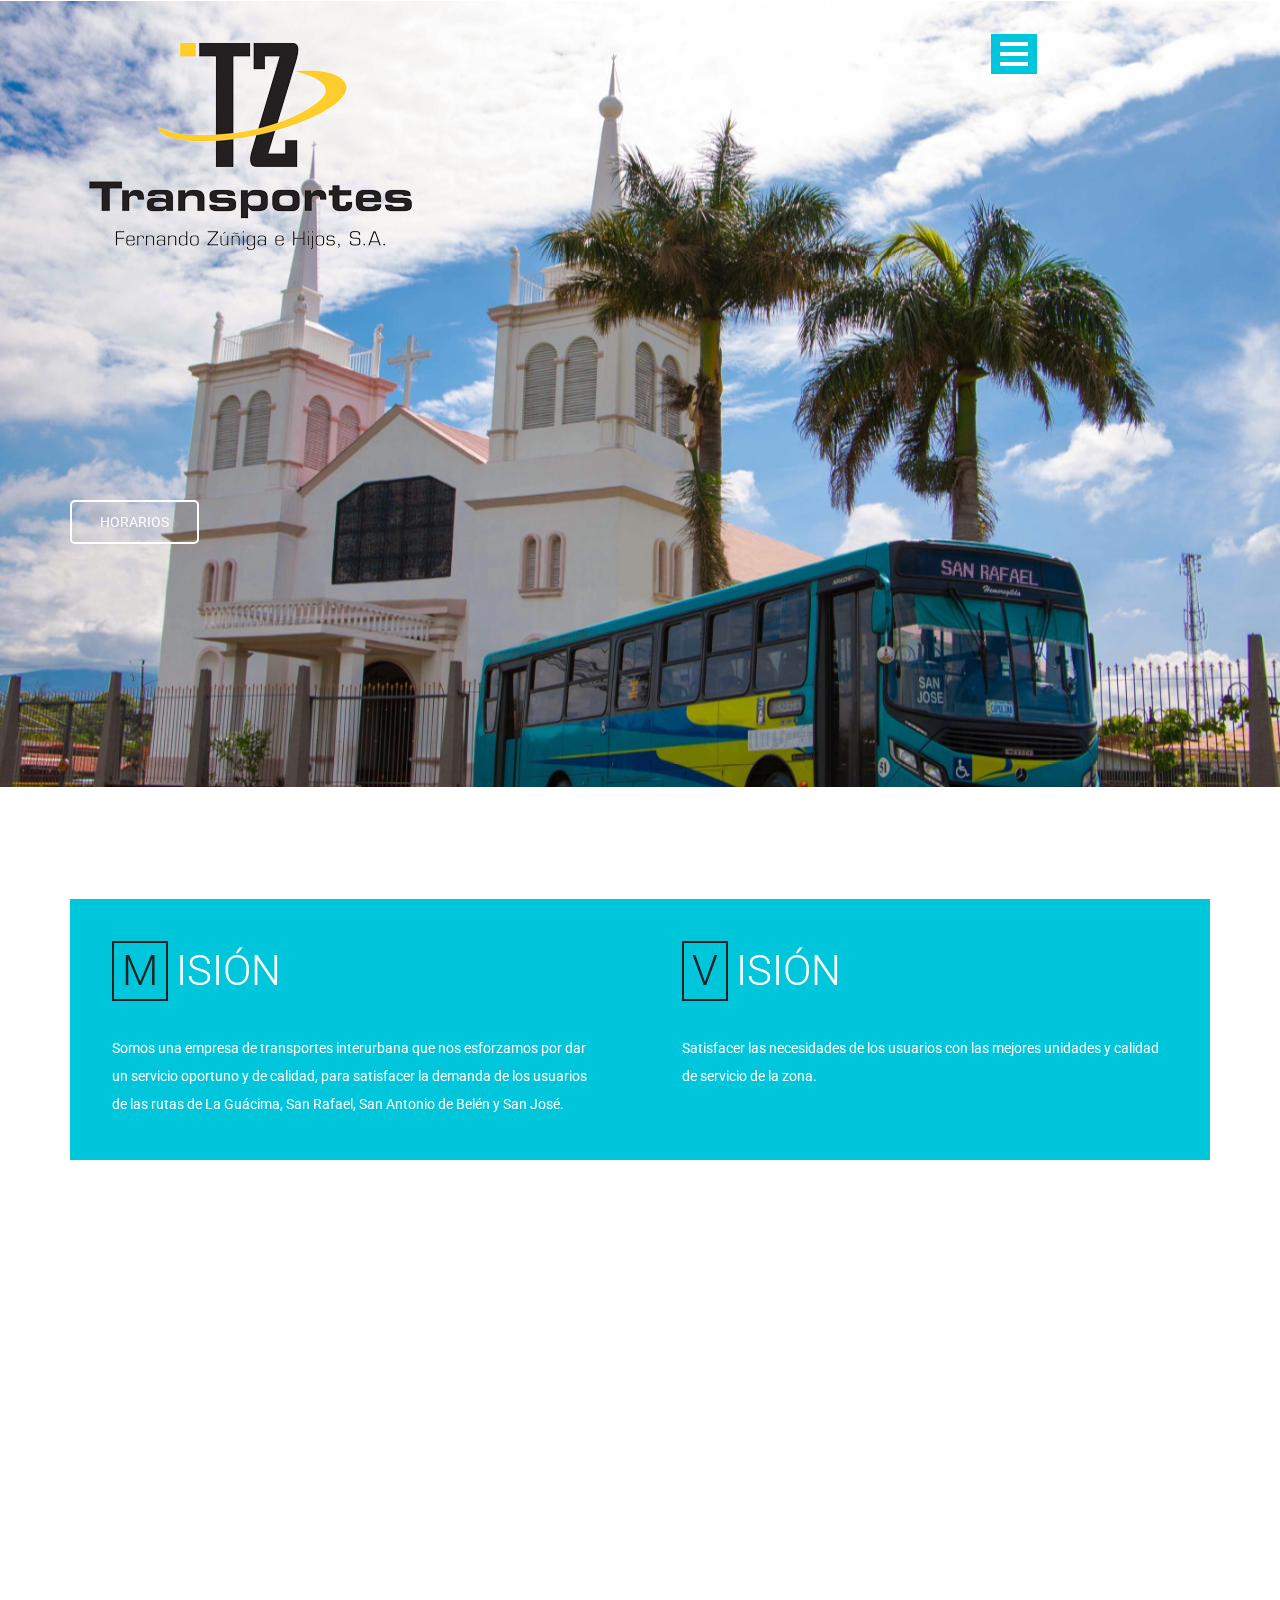
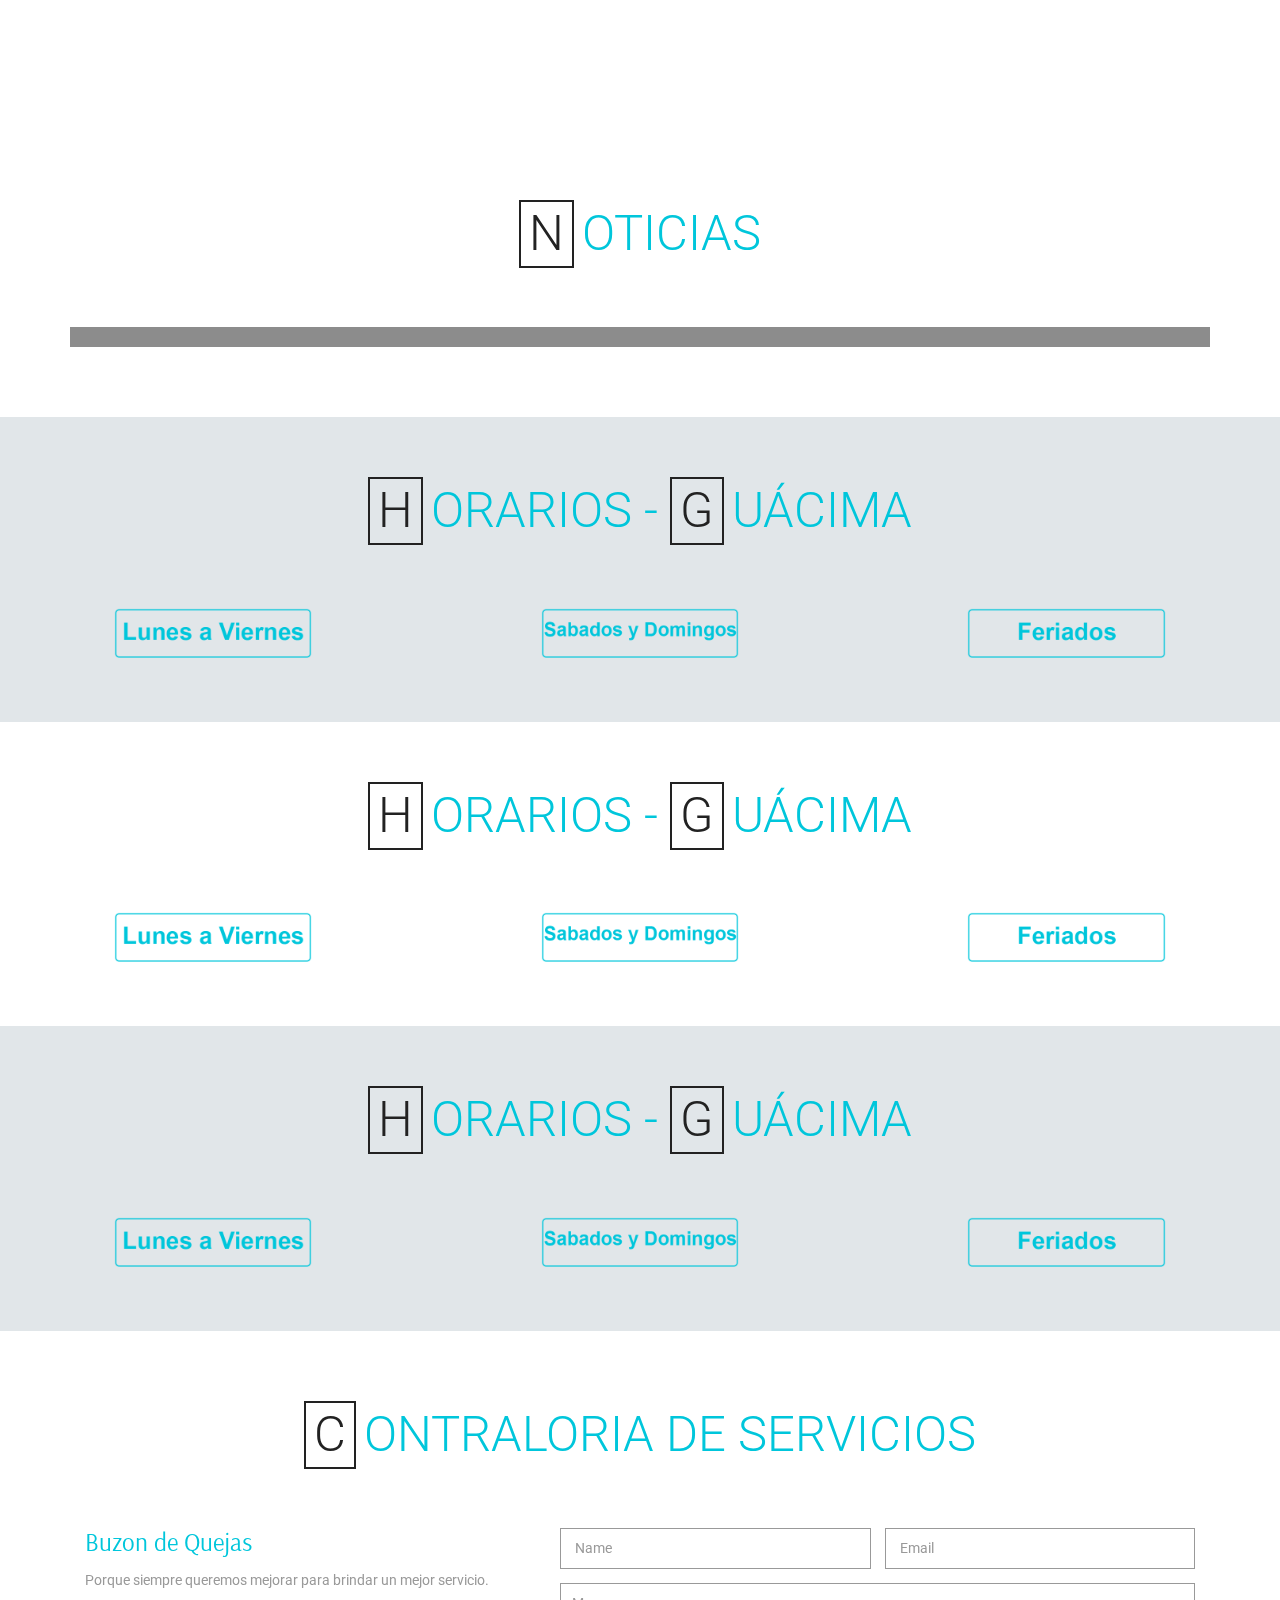
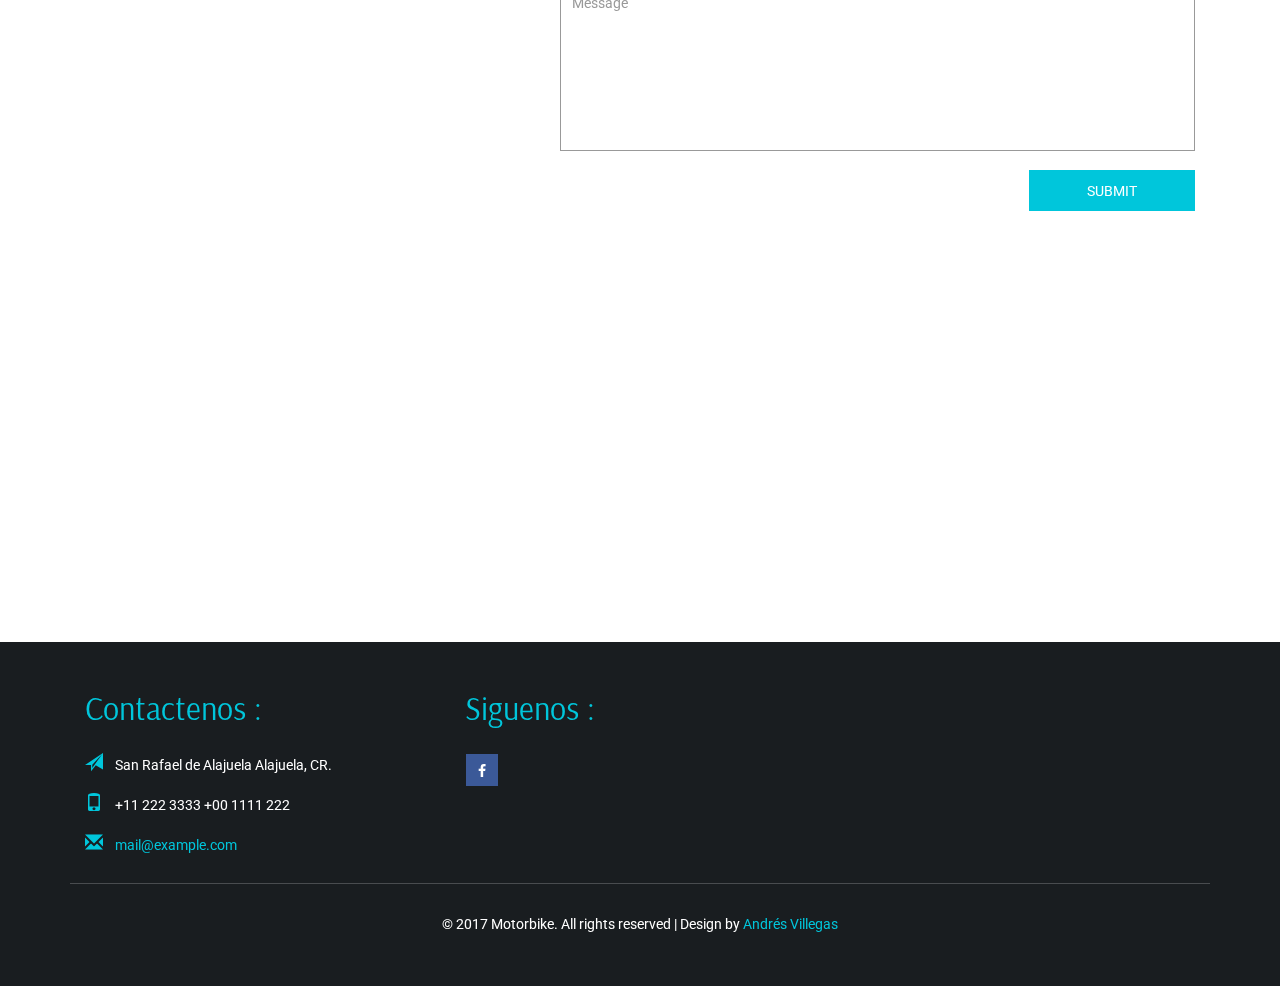
==== index.html @ f37849de "Adding all files to repo" ====
<!--
Author: W3layouts
Author URL: http://w3layouts.com
License: Creative Commons Attribution 3.0 Unported
License URL: http://creativecommons.org/licenses/by/3.0/
-->
<!DOCTYPE html>
<html lang="en">

<head>
	<title>Transportes Zuñiga</title>
	<meta name="viewport" content="width=device-width, initial-scale=1">
	<meta http-equiv="Content-Type" content="text/html; charset=utf-8" />
	<meta name="keywords" content="Motorbike Responsive web template, Bootstrap Web Templates, Flat Web Templates, Android Compatible web template, 
	SmartPhone Compatible web template, free WebDesigns for Nokia, Samsung, LG, Sony Ericsson, Motorola web design" />
	<script type="application/x-javascript"> addEventListener("load", function() { setTimeout(hideURLbar, 0); }, false); function hideURLbar(){ window.scrollTo(0,1); } </script>
	<!-- Gallery -->
	<script src="js/lightbox-plus-jquery.min.js" defer> </script>
	<!-- //Gallery -->
	<!-- Custom Theme files -->
	<link href="css/bootstrap.css" type="text/css" rel="stylesheet" media="all">
	<link href="css/style.css" type="text/css" rel="stylesheet" media="all">
	<link href="css/font-awesome.css" rel="stylesheet">
	<!-- font-awesome icons -->
	<link rel="stylesheet" href="css/lightbox.css">
	<!--//Custom Theme files-->
	<!-- Custom template -->
	<link rel="stylesheet" href="css/custom.css">
	<!--//Custom template -->
	<!-- js -->
	<script src="js/jquery-2.2.3.min.js"></script>
	<!-- //js -->
	<!-- web-fonts -->
	<link href="//fonts.googleapis.com/css?family=Roboto:100,100i,300,300i,400,400i,500,500i,700,700i,900,900i" rel="stylesheet">
	<link href="//fonts.googleapis.com/css?family=Arsenal:400,400i,700,700i" rel="stylesheet">
	<!-- //web-fonts -->
</head>

<body>
	<!-- banner -->
	<div id="home" class="slid2 jarallax">
		<div class="banner-agileinfo">
			<!-- header -->
			<div class="header">
				<div class="container">
					<div class="logo">
						<img src="images/tz-logo3.png" alt=" " class="img-responsive" />
					</div>
					<div class="menu">
						<a href="" id="menuToggle">
							<span class="navClosed"></span>
						</a>
						<nav>
							<a href="#home" class="active scroll">Home</a>
							<a href="#about" class="scroll">About</a>
							<a href="#services" class="scroll">Services</a>
							<a href="#news" class="scroll">News</a>
							<a href="#spec" class="scroll">Specifications</a>
							<a href="#gallery" class="scroll">Gallery</a>
							<a href="#contact" class="scroll">Contact</a>
						</nav>
						<script>
							(function ($) {
								// Menu Functions
								$(document).ready(function () {
									$('#menuToggle').click(function (e) {
										var $parent = $(this).parent('.menu');
										$parent.toggleClass("open");
										var navState = $parent.hasClass('open') ? "hide" : "show";
										$(this).attr("title", navState + " navigation");
										// Set the timeout to the animation length in the CSS.
										setTimeout(function () {
											console.log("timeout set");
											$('#menuToggle > span').toggleClass("navClosed").toggleClass("navOpen");
										}, 200);
										e.preventDefault();
									});
								});
							})(jQuery);
						</script>

					</div>
					<div class="clearfix"> </div>
				</div>
			</div>
			<!-- //header -->
			<div class="banner-text">
				<div class="container">
					<h2>
						<span></span>
					</h2>
					<a href="#about" class="buy btn-wayra scroll">HORARIOS</a>
				</div>
			</div>
		</div>
	</div>
	<!-- //banner -->
	<!-- welcome -->
	<div id="about" class="welcome">
		<div class="container">
			<div class="welcome-agileinfo">
				<div class="col-md-6 w3ls_welcome_left">
					<div class="w3ls_welcome_right1">
						<h3 class="agileits-title">
							<span>M</span>isión</h3>
						<p>Somos una empresa de transportes interurbana que nos esforzamos por dar un servicio oportuno y de calidad, para satisfacer
							la demanda de los usuarios de las rutas de La Guácima, San Rafael, San Antonio de Belén y San José.</p>
					</div>
				</div>
				<div class="col-md-6 w3ls_welcome_left">
					<div class="w3ls_welcome_right1">
						<h3 class="agileits-title">
							<span>V</span>isión</h3>
						<p>Satisfacer las necesidades de los usuarios con las mejores unidades y calidad de servicio de la zona.</p>
					</div>
				</div>
				<div class="clearfix"> </div>
			</div>
		</div>
	</div>
	<!-- //welcome -->
	<!-- slid -->
	<div class="slid jarallax">
		<div class="slid-text">
			<h4>Objetivos en marcha y compromisos a futuro</h4>
			<p>Capacitaciones continúas al personal dedicado a la conducción, para mejorar el trato a los usuarios en general y usuarios
				en condiciones especiales como son los adultos mayores, personas con problemas físicos, mujeres embarazadas y niños;
				utilizando los cursos de gobierno y adicionando charlas continúas sobre mejoras del servicio.</p>
		</div>
		<div class="clearfix"> </div>
	</div>
	<!-- //slid -->
	<!-- services 
	<div id="services" class="services">
		<div class="container"> 
			<h3 class="agileits-title w3title2"><span>S</span>ervicios</h3>
			<div class="services-row-agileinfo">
				<div class="col-sm-4 col-xs-6 services-w3grid">
					<span class="fa fa-heart hi-icon" aria-hidden="true"></span>
					<h5>Cum soluta nobis</h5>
					<p>Itaque earum rerum hic a sapiente delectus finibus gravida</p>
				</div>
				<div class="col-sm-4 col-xs-6 services-w3grid">
					<span class="fa fa-wrench hi-icon" aria-hidden="true"></span>
					<h5>Soluta vum nobis</h5>
					<p>Itaque earum rerum hic a sapiente delectus finibus gravida</p>
				</div>
				<div class="col-sm-4 col-xs-6 services-w3grid">
					<span class="fa fa-bell hi-icon" aria-hidden="true"></span>
					<h5>Nobis cum soluta</h5>
					<p>Itaque earum rerum hic a sapiente delectus finibus gravida</p>
				</div> 
				<div class="col-sm-4 col-xs-6 services-w3grid">
					<span class="fa fa-motorcycle hi-icon" aria-hidden="true"></span>
					<h5>Cum soluta nobis</h5>
					<p>Itaque earum rerum hic a sapiente delectus finibus gravida</p>
				</div>
				<div class="col-sm-4 col-xs-6 services-w3grid">
					<span class="fa fa-check-square-o hi-icon" aria-hidden="true"></span>
					<h5>Soluta vum nobis</h5>
					<p>Itaque earum rerum hic a sapiente delectus finibus gravida</p>
				</div>
				<div class="col-sm-4 col-xs-6 services-w3grid">
					<span class="fa fa-gears hi-icon" aria-hidden="true"></span>
					<h5>Nobis cum soluta</h5>
					<p>Itaque earum rerum hic a sapiente delectus finibus gravida</p>
				</div> 
				<div class="clearfix"> </div>
			</div> 
		 </div>
	</div>
	 -->


	<!-- news -->
	<div id="news" class="news">
		<div class="container">
			<h3 class="agileits-title w3title2">
				<span>N</span>oticias </h3>
			<div class="w3ls_welcome_right1">
			</div>
			<div class="news-agileinfo">
				<div class="col-md-4 news-w3grid">
					<img src="images/img2.jpg" alt="">
					<div class="news-w3grid-info">
						<h5>
							<span>10</span> April </h5>
						<h4>Donec cursus</h4>
						<p>Etiam ex lorem cursus vitae placerat suscipit dapibus tortor sed nec augue</p>
						<div class="article-links">
							<ul>
								<li>
									<a href="#">
										<i class="glyphicon glyphicon-heart-empty"></i>
										<span>1,052</span>
									</a>
								</li>
								<li>
									<a href="#">
										<i class="glyphicon glyphicon-comment"></i>
										<span>10K</span>
									</a>
								</li>
							</ul>
						</div>
					</div>
				</div>
				<div class="col-md-4 news-w3grid">
					<img src="images/img3.jpg" alt="">
					<div class="news-w3grid-info">
						<h5>
							<span>15</span> April </h5>
						<h4>Suscipit dapib</h4>
						<p>Lorem cursus vitae placerat etiam ex suscipit dapibus tortor sed nec augue</p>
						<div class="article-links">
							<ul>
								<li>
									<a href="#">
										<i class="glyphicon glyphicon-heart-empty"></i>
										<span>1,052</span>
									</a>
								</li>
								<li>
									<a href="#">
										<i class="glyphicon glyphicon-comment"></i>
										<span>10K</span>
									</a>
								</li>
							</ul>
						</div>
					</div>
				</div>
				<div class="col-md-4 news-w3grid">
					<img src="images/img4.jpg" alt="">
					<div class="news-w3grid-info">
						<h5>
							<span>18</span> April </h5>
						<h4>Tortor sed</h4>
						<p>Etiam ex lorem cursus vitae placerat suscipit dapibus tortor sed nec augue</p>
						<div class="article-links">
							<ul>
								<li>
									<a href="#">
										<i class="glyphicon glyphicon-heart-empty"></i>
										<span>1,052</span>
									</a>
								</li>
								<li>
									<a href="#">
										<i class="glyphicon glyphicon-comment"></i>
										<span>10K</span>
									</a>
								</li>
							</ul>
						</div>
					</div>
				</div>
				<div class="clearfix"> </div>
			</div>
		</div>
	</div>
	<!-- //news -->
	<!-- gallery -->
	<div class="gallery" id="gallery">
		<h3 class="agileits-title w3title2">
			<span>H</span>orarios -
			<span>G</span>uácima</h3>
		<div class="gallery-info">
			<div class=" gallery-grids glry-grid1">
				<div class="col-sm-4 gallery-grids-top">
					<a class="b-link-stripe b-animate-go" href="images/horarios-guacima1.png" data-lightbox="example-set">
						<img src="images/l-v.png" class="img-responsive block-center" alt="" />
						<div class="b-wrapper b-wrapper-center">
							<span class="b-animate b-from-left">
								<i class="fa fa-arrows-alt" aria-hidden="true"></i>
							</span>
						</div>
					</a>
				</div>

				<div class="col-sm-4 gallery-grids-top">
					<a class="b-link-stripe b-animate-go" href="images/horarios-guacima2.png" data-lightbox="example-set">
						<img src="images/s-d2.png" class="img-responsive block-center" alt="" />
						<div class="b-wrapper b-wrapper-center">
							<span class="b-animate b-from-left">
								<i class="fa fa-arrows-alt" aria-hidden="true"></i>
							</span>
						</div>
					</a>
				</div>

				<div class="col-sm-4 gallery-grids-top">
					<a class="b-link-stripe b-animate-go" href="images/horarios-guacima3.png" data-lightbox="example-set">
						<img src="images/fer.png" class="img-responsive block-center" alt="" />
						<div class="b-wrapper b-wrapper-center">
							<span class="b-animate b-from-left">
								<i class="fa fa-arrows-alt" aria-hidden="true"></i>
							</span>
						</div>
					</a>
				</div>
			</div>
			<div class="clearfix"></div>
			<div class="clearfix"></div>
		</div>
	</div>
	<!-- //gallery -->

	<!-- gallery 2-->
	<div class="gallery gallery-theme-white" id="gallery2">
		<h3 class="agileits-title w3title2">
			<span>H</span>orarios -
			<span>G</span>uácima</h3>
		<div class="gallery-info">
			<div class="gallery-grids glry-grid1">
				<div class="col-sm-4 gallery-grids-top">
					<a class="b-link-stripe b-animate-go" href="images/horarios-guacima1.png" data-lightbox="example-set2">
						<img src="images/l-v.png" class="img-responsive block-center" alt="" />
						<div class="b-wrapper b-wrapper-center">
							<span class="b-animate b-from-left">
								<i class="fa fa-arrows-alt" aria-hidden="true"></i>
							</span>
						</div>
					</a>
				</div>

				<div class="col-sm-4 gallery-grids-top">
					<a class="b-link-stripe b-animate-go" href="images/horarios-guacima2.png" data-lightbox="example-set2">
						<img src="images/s-d2.png" class="img-responsive block-center" alt="" />
						<div class="b-wrapper b-wrapper-center">
							<span class="b-animate b-from-left">
								<i class="fa fa-arrows-alt" aria-hidden="true"></i>
							</span>
						</div>
					</a>
				</div>

				<div class="col-sm-4 gallery-grids-top">
					<a class="b-link-stripe b-animate-go" href="images/horarios-guacima3.png" data-lightbox="example-set2">
						<img src="images/fer.png" class="img-responsive block-center" alt="" />
						<div class="b-wrapper b-wrapper-center">
							<span class="b-animate b-from-left">
								<i class="fa fa-arrows-alt" aria-hidden="true"></i>
							</span>
						</div>
					</a>
				</div>
			</div>

			<div class="clearfix"></div>
			<div class="clearfix"></div>
		</div>
	</div>
	<!-- //gallery 2-->

	<!-- gallery 3-->
	<div class="gallery" id="gallery2">
		<h3 class="agileits-title w3title2">
			<span>H</span>orarios -
			<span>G</span>uácima</h3>
		<div class="gallery-info">
			<div class="gallery-grids glry-grid1">
				<div class="col-sm-4 gallery-grids-top">
					<a class="b-link-stripe b-animate-go" href="images/horarios-guacima1.png" data-lightbox="example-set2">
						<img src="images/l-v.png" class="img-responsive block-center" alt="" />
						<div class="b-wrapper b-wrapper-center">
							<span class="b-animate b-from-left">
								<i class="fa fa-arrows-alt" aria-hidden="true"></i>
							</span>
						</div>
					</a>
				</div>

				<div class="col-sm-4 gallery-grids-top">
					<a class="b-link-stripe b-animate-go" href="images/horarios-guacima2.png" data-lightbox="example-set2">
						<img src="images/s-d2.png" class="img-responsive block-center" alt="" />
						<div class="b-wrapper b-wrapper-center">
							<span class="b-animate b-from-left">
								<i class="fa fa-arrows-alt" aria-hidden="true"></i>
							</span>
						</div>
					</a>
				</div>

				<div class="col-sm-4 gallery-grids-top">
					<a class="b-link-stripe b-animate-go" href="images/horarios-guacima3.png" data-lightbox="example-set2">
						<img src="images/fer.png" class="img-responsive block-center" alt="" />
						<div class="b-wrapper b-wrapper-center">
							<span class="b-animate b-from-left">
								<i class="fa fa-arrows-alt" aria-hidden="true"></i>
							</span>
						</div>
					</a>
				</div>
			</div>

			<div class="clearfix"></div>
			<div class="clearfix"></div>
		</div>
	</div>
	<!-- //gallery 3-->


	<!-- contact -->
	<div class="contact" id="contact">
		<div class="container">
			<h3 class="agileits-title w3title2">
				<span>C</span>ontraloria de Servicios</h3>
			<div class="contact-grids">
				<div class="col-md-5 address">
					<h4>Buzon de Quejas</h4>
					<p class="cnt-p">Porque siempre queremos mejorar para brindar un mejor servicio.</p>

				</div>
				<div class="col-md-7 contact-form">
					<form action="#" method="post">
						<input type="text" name="Name" placeholder="Name" required="">
						<input type="email" class="email" name="Email" placeholder="Email" required="">
						<textarea placeholder="Message" name="Message" required=""></textarea>
						<input type="submit" value="SUBMIT">
					</form>
				</div>
				<div class="clearfix"> </div>
			</div>
			<div class="w3-agilemap">
				<iframe src="https://www.google.com/maps/embed?pb=!1m18!1m12!1m3!1d3023.9503398796587!2d-73.9940307!3d40.719109700000004!2m3!1f0!2f0!3f0!3m2!1i1024!2i768!4f13.1!3m3!1m2!1s0x89c25a27e2f24131%3A0x64ffc98d24069f02!2sCANADA!5e0!3m2!1sen!2sin!4v1441710758555"></iframe>
			</div>
		</div>
	</div>
	<!-- //contact -->


	<!-- footer -->
	<div class="footer">
		<div class="container">
			<div class="footer-w3lsrow">
				<div class="col-md-4 footer-grids footer-address">
					<h3>Contactenos :</h3>
					<ul>
						<li>
							<i class="glyphicon glyphicon-send"></i> San Rafael de Alajuela
							<span> Alajuela, CR. </span>
						</li>
						<li>
							<i class="glyphicon glyphicon-phone"></i> +11 222 3333
							<span> +00 1111 222 </span>
						</li>
						<li>
							<i class="glyphicon glyphicon-envelope"></i>
							<a href="mailto:example@mail.com"> mail@example.com</a>
						</li>
					</ul>
				</div>
				<div class="col-md-4 footer-grids footer-icons">
					<h3>Siguenos :</h3>
					<div class="agile_social_icons">
						<ul class="agileits_social_list">
							<li>
								<a href="#" class="w3_agile_facebook">
									<i class="fa fa-facebook" aria-hidden="true"></i>
								</a>
							</li>
						</ul>
					</div>
					<div class="clearfix"> </div>
				</div>
				<div class="clearfix"> </div>
			</div>
			<div class="footer-bottom">
				<p>© 2017 Motorbike. All rights reserved | Design by
					<a href="http://ands28.com/">Andrés Villegas</a>
				</p>
			</div>
		</div>
	</div>
	<!-- //footer -->
	<!-- jarallax -->
	<script src="js/SmoothScroll.min.js"></script>
	<script src="js/jarallax.js"></script>
	<script type="text/javascript">
		/* init Jarallax */
		$('.jarallax').jarallax({
			speed: 0.5,
			imgWidth: 1366,
			imgHeight: 768
		})
	</script>
	<!-- //jarallax -->
	<!-- start-smooth-scrolling -->
	<script type="text/javascript" src="js/move-top.js"></script>
	<script type="text/javascript" src="js/easing.js"></script>
	<script type="text/javascript">
		jQuery(document).ready(function ($) {
			$(".scroll").click(function (event) {
				event.preventDefault();

				$('html,body').animate({ scrollTop: $(this.hash).offset().top }, 1000);
			});
		});
	</script>
	<!-- //end-smooth-scrolling -->
	<!-- smooth-scrolling-of-move-up -->
	<script type="text/javascript">
		$(document).ready(function () {
			/*
			var defaults = {
				containerID: 'toTop', // fading element id
				containerHoverID: 'toTopHover', // fading element hover id
				scrollSpeed: 1200,
				easingType: 'linear' 
			};
			*/

			$().UItoTop({ easingType: 'easeOutQuart' });

		});
	</script>
	<!-- //smooth-scrolling-of-move-up -->
	<!-- Bootstrap core JavaScript
    ================================================== -->
	<!-- Placed at the end of the document so the pages load faster -->
	<script src="js/bootstrap.js"></script>
</body>

</html>
---- css/style.css ----
/*--
Author: W3layouts
Author URL: http://w3layouts.com
License: Creative Commons Attribution 3.0 Unported
License URL: http://creativecommons.org/licenses/by/3.0/
--*/
body{
	margin:0; 
	background: #fff;
	font-family: 'Roboto', sans-serif;
}
body a{ 
	-webkit-transition: 0.5s all;
	-moz-transition: 0.5s all;
	-o-transition: 0.5s all;
	-ms-transition: 0.5s all;
	transition: 0.5s all;
	text-decoration:none;
}
h1,h2,h3,h4,h5,h6{
	margin:0;
	font-family: 'Arsenal', sans-serif;
}
p{
	margin:0;
}
ul,label{
	margin:0;
	padding:0;
}
body a:hover,body a:focus{
	text-decoration:none;
	outline:none;
}
/*-- banner --*/
.banner {
    background:url(../images/san-rafael.jpg)no-repeat center 0px;
    background-size:cover;
	position: relative;	 
} 
/*-- header --*/
.header {
    padding:2em 0; 
} 
.logo h1 {
    font-size: 3.5em;
    color: #fff; 
}
.logo h1 a{
    color: #fff;
} 
/*-- //header --*/
/*-- banner-text --*/
.banner-text {
    padding:14em 0 19em;
}
.banner-text h2 {
    font-size: 5.5em;
    line-height: 1.5em;
    color:#000;
}
.banner-text h2 span {
    display: block;
    font-weight: 900;
    font-style: italic;
    letter-spacing: 3px;
} 
a.buy {
    font-size: 1em;
    color: #fff;
    padding: 0.7em 2em;
    margin: 2em auto 0;
    text-align: center;
    border-radius: 5px;
    border: 2px solid;
    position: relative;
    z-index: 1;
    -webkit-backface-visibility: hidden;
    -moz-osx-font-smoothing: grayscale;
    display: inline-block;
}
/* Individual button styles */
.btn-wayra {
	overflow: hidden;
	-webkit-transition: border-color 0.3s, color 0.3s;
	transition: border-color 0.3s, color 0.3s;
	-moz-transition: border-color 0.3s, color 0.3s;
	-webkit-transition-timing-function: cubic-bezier(0.2, 1, 0.3, 1);
	transition-timing-function: cubic-bezier(0.2, 1, 0.3, 1);
	-moz-transition-timing-function: cubic-bezier(0.2, 1, 0.3, 1);
}
.btn-wayra::before {
	content: '';
	position: absolute;
	top: 0;
	left: 0;
	width: 150%;
	height: 100%;
	background:#00c6db;
	z-index: -1;
	-webkit-transform: rotate3d(0, 0, 1, -45deg) translate3d(0, -3em, 0);
	transform: rotate3d(0, 0, 1, -45deg) translate3d(0, -3em, 0);
	-moz-transform: rotate3d(0, 0, 1, -45deg) translate3d(0, -3em, 0);
	-o-transform: rotate3d(0, 0, 1, -45deg) translate3d(0, -3em, 0);
	-ms-transform: rotate3d(0, 0, 1, -45deg) translate3d(0, -3em, 0);
	-webkit-transform-origin: 0% 100%;
	transform-origin: 0% 100%;
	-moz-transform-origin: 0% 100%;
	-webkit-transition: -webkit-transform 0.3s, opacity 0.3s, background-color 0.3s;
	transition: transform 0.3s, opacity 0.3s, background-color 0.3s;
	-moz-transition: -moz-transform 0.3s, opacity 0.3s, background-color 0.3s;
}
.btn-wayra:hover {
	color: #fff;
	border-color:#00c6db;
}
.btn-wayra.button--inverted:hover {
	color:#00c6db;
	border-color: #fff;
}
.btn-wayra:hover::before {
	opacity: 1;
	background-color:#00c6db;
	-webkit-transform: rotate3d(0, 0, 1, 0deg);
	transform: rotate3d(0, 0, 1, 0deg);
	-moz-transform: rotate3d(0, 0, 1, 0deg);
	-o-transform: rotate3d(0, 0, 1, 0deg);
	-ms-transform: rotate3d(0, 0, 1, 0deg);
	-webkit-transition-timing-function: cubic-bezier(0.2, 1, 0.3, 1);
	transition-timing-function: cubic-bezier(0.2, 1, 0.3, 1);
	-moz-transition-timing-function: cubic-bezier(0.2, 1, 0.3, 1);
}
.btn-wayra.button--inverted:hover::before {
	background-color: #fff;
}
/*-- //banner --*/
/*-- //banner --*/
/*-- menu-navigation --*/
nav {
	background-color: rgba(0, 0, 0, 0.6);
	height: 100%;
	position: fixed;
	right: -220px;
	top: 0;
	-moz-transition: right 0.2s linear;
	-o-transition: right 0.2s linear;
	-webkit-transition: right 0.2s linear;
	transition: right 0.2s linear;
	width: 220px;
	z-index: 9001;/* IT'S OVER 9000! */
	padding-top: 4em;
}
#menuToggle {
    background: #00c6db;
    display: block;
    position: fixed;
    height: 40px;
    right: 15%;
    top: 33px;
    width: 46px;
    z-index:9999;
}
#menuToggle span {
    background: white;
    display: block;
    height: 10%;
    left: 20%;
    position: absolute;
    top: 45%;
    width: 60%;
}

#menuToggle span:before,
#menuToggle span:after {
  background: white;
  content: '';
  display: block;
  height: 100%;
  position: absolute;
  top: -250%;
  -moz-transform: rotate(0deg);
  -ms-transform: rotate(0deg);
  -webkit-transform: rotate(0deg);
  transform: rotate(0deg);
  width: 100%;
}

#menuToggle span:after { top: 250%; }

nav a {
    color: #fff;
    display: block;
    font-size: 1.3em;
    margin: 30px 0 30px 30px;
    font-weight: 300;
    letter-spacing: 1px;
}
nav a:after {
	background: #00c6db;
	content: '';
	display: block;
	height: 2px;
	-moz-transition: width 0.5s;
	-o-transition: width 0.5s;
	-webkit-transition: width 0.5s;
	transition: width 0.5s;
	width: 0;
	margin-top: 0.2em;
}
nav a:hover:after { width: 100%; }
.menu nav a:hover,.menu nav a:focus {
    color: #00c6db;
}
.open nav {
    right: 0;
} 
.open #menuToggle span {
    background: transparent;
    left: 20%;
    top: 45%;
} 
.open #menuToggle span:before,
.open #menuToggle span:after {
	background: white;
	top: 0;
	-moz-transform: rotate(45deg);
	-ms-transform: rotate(45deg);
	-webkit-transform: rotate(45deg);
	transform: rotate(45deg);
} 
.open #menuToggle span:after {
	-moz-transform: rotate(-45deg);
	-ms-transform: rotate(-45deg);
	-webkit-transform: rotate(-45deg);
	transform: rotate(-45deg);
} 
#menuToggle .navClosed {
	-moz-transition: background 0.1s linear;
	-o-transition: background 0.1s linear;
	-webkit-transition: background 0.1s linear;
	transition: background 0.1s linear;
} 
#menuToggle .navClosed:before,
#menuToggle .navClosed:after {
	-moz-transition: top 0.2s linear 0.1s, -moz-transform 0.2s linear 0.1s;
	-o-transition: top 0.2s linear 0.1s, -o-transform 0.2s linear 0.1s;
	-webkit-transition: top 0.2s linear, -webkit-transform 0.2s linear;
	-webkit-transition-delay: 0.1s, 0.1s;
	transition: top 0.2s linear 0.1s, transform 0.2s linear 0.1s;
} 
#menuToggle .navOpen {
	-moz-transition: background 0.1s linear 0.2s;
	-o-transition: background 0.1s linear 0.2s;
	-webkit-transition: background 0.1s linear;
	-webkit-transition-delay: 0.2s;
	transition: background 0.1s linear 0.2s;
}

#menuToggle .navOpen:before,
#menuToggle .navOpen:after {
	-moz-transition: top 0.2s linear, -moz-transform 0.2s linear;
	-o-transition: top 0.2s linear, -o-transform 0.2s linear;
	-webkit-transition: top 0.2s linear, -webkit-transform 0.2s linear;
	transition: top 0.2s linear, transform 0.2s linear;
}
/*-- //menu-navigation --*/
/*-- welcome --*/
.welcome,.services,.spec,.gallery,.contact,.news{
	padding:1em 0;
}
h3.agileits-title {
    font-size: 3.5em;
    text-transform: uppercase;
    color:#00c6db;
    margin-bottom:1.2em;
    font-weight: 300;
    font-family: 'Roboto', sans-serif;
}
h3.agileits-title span {
    border: 2px solid;
    margin-right: 8px;
    color: #222;
    padding: 5px 8px;
    display: inline-block;
}
p {
    font-size: 1em; 
    color: #999;
    line-height: 1.8em;
}
.welcome-agileinfo {
    background:#00c6db;
    margin:3em 0;
}
.w3ls_welcome_left h3.agileits-title {
    font-size: 3em;
    margin-bottom: 0.8em;
    color: #fff;
}
.w3ls_welcome_left {
    padding: 3em;
}
.agileits_w3layouts_welcome_grid {
    margin-top: -2em;
    margin-bottom: -2em;
	border: 5px solid #000;
}
.w3ls_welcome_right { 
	position:relative;
	padding: 0 2em 0 0;
} 
.agileits_w3layouts_welcome_grid img {
    width: 100%;
}
.w3ls_welcome_right1 h6 {
    font-size: 1.5em;
    color: #000;
    line-height: 1.8em;
    text-transform: capitalize;
    letter-spacing: 1px;
} 
.w3ls_welcome_right1 p {
    margin: 0.8em 0 0;
    line-height: 2em;
    color: #fff;
}
/*-- //welcome --*/
/*-- slid --*/
.slid {
    background: url(../images/belen2.jpg)no-repeat center;
    background-size: cover;
    min-height: 458px;
	position:relative;
	overflow:hidden;
}

.slid2 {
    background: url(../images/san-rafael.jpg)no-repeat center;
    background-size: cover;
    min-height: 458px;
    position:relative;
    overflow:hidden;
}

.slid-text {
    padding: 8em 6em;
    width: 50%;
    background: rgb(0, 198, 219);
    position: absolute;
    top: 0;
    right: -50%;
    -webkit-transition: .5s all;
    -moz-transition: .5s all;
    transition: .5s all;
    height: 100%;
}
.slid:hover .slid-text {
    right:0%;
}
.slid h4 {
    font-size: 3em;
    color: #ffffff;
    font-weight: 300;
    margin-bottom: 0.8em;
}
.slid p {
    color: #fff;
    line-height: 2em;
    letter-spacing: 2px;
}
/*-- //slid --*/
/*-- services --*/
h3.agileits-title.w3title2 {
    text-align: center; 
}
.services-row-agileinfo { 
	text-align:center;
}
.services-w3grid:nth-child(3) {
    margin-bottom: 3em;
}
.services-w3grid h5 {
    font-size: 1.5em;
    margin: 0.8em 0 .5em;
    color:#222; 
}
.services-w3grid p {
    margin: 0 3em;
}  
/*-- Effect 1 --*/
.services-w3grid span {
    width: 70px;
    height: 70px;
    font-size: 1.5em;
    color: #00c6db;
    display: inline-block;
    text-decoration: none;
    z-index: 1;
    padding: 1.1em 0;
    background: #fff;
    border: 2px solid;
    -webkit-border-radius: 50%;
    -moz-border-radius: 50%;
    -o-border-radius: 50%;
    -ms-border-radius: 50%;
    border-radius: 50%;
    -webkit-transition: .5s all;
    -moz-transition: .5s all;
    -ms-transition: .5s all;
    -o-transition: .5s all;
    transition: .5s all;
    position: relative;
}
.hi-icon:after { 
    position: absolute;
    width: 100%;
    height: 100%;
	-webkit-border-radius: 50%;
	-moz-border-radius: 50%;
	-o-border-radius: 50%;
	-ms-border-radius: 50%;
    border-radius: 50%;
    content: '';
    -webkit-box-sizing: content-box;
    -moz-box-sizing: content-box;
    box-sizing: content-box;
	top: -8px;
    left: -8px;
    padding: 8px;
    z-index: -1;
    opacity: 0;
	-webkit-box-shadow:3px 3px #00c6db;
	-moz-box-shadow:3px 3px #00c6db;
	-ms-box-shadow:3px 3px #00c6db;
	-o-box-shadow:3px 3px #00c6db;
	box-shadow:3px 3px #00c6db;
    -webkit-transform: rotate(-90deg);
    -moz-transform: rotate(-90deg);
    -ms-transform: rotate(-90deg);
    transform: rotate(-90deg);
    -webkit-transition: opacity 0.2s, -webkit-transform 0.2s;
    -moz-transition: opacity 0.2s, -moz-transform 0.2s;
    transition: opacity 0.2s, transform 0.2s;
} 
.services-w3grid:hover .hi-icon:after {
    opacity: 1;
    -webkit-transform: rotate(0deg);
    -moz-transform: rotate(0deg);
    -ms-transform: rotate(0deg);
    transform: rotate(0deg);
}
.services-w3grid  span.hi-icon:before { 
    -webkit-transition:.5s all;
	-moz-transition:.5s all;
	-ms-transition:.5s all;
	-o-transition:.5s all;
	transition:.5s all;
}
.services-w3grid:hover span.hi-icon:before {
    -webkit-transform: scale(1);
    -moz-transform: scale(1);
    -ms-transform: scale(1);
    transform: scale(1.2);
    opacity: 1;
    display: inline-block; 
}
/*-- //Effect 1 --*/ 
/*-- //services --*/ 
/*-- news --*/
.news-w3grid {
    position: relative; 
    padding: 0;
	overflow: hidden;
} 
.news img {
    width: 100%;
}
.news-w3grid-info {
    position: absolute;
    top: 0;
    left: 0;
    width: 100%;
    height: 100%;
    background: rgba(0, 0, 0, 0.45);
    padding:1.5em;
	-webkit-transition: .5s all;
	transition: .5s all;
	-moz-transition: .5s all;
}
.news h5 {
    font-size: 2em;
    color: #fff;
}
.news h5 span {
    font-size: 2em;
    font-family: 'Roboto', sans-serif;
    font-weight: 100;
    letter-spacing: -3px;
}
.news-w3grid-info h4 {
    font-size: 1.2em;
    background: #00c6db;
    margin: 3.5em 0 0;
    display: inline-block;
    color: #fff;
    padding: 5px 10px;
    -webkit-transition: .5s all;
    transition: .5s all;
    -moz-transition: .5s all;
    letter-spacing: 1px;
}
.news-w3grid-info p {
    color: #fff;
    margin-top: 1em;
    font-size: .9em;
	margin-right: 3em;
	letter-spacing: 1px;
}
.article-links ul li {
    display: inline-block;
    margin-right: 2em;
	color:#fff;
}
.article-links ul li i.glyphicon {
    margin-right: 8px;
}
.article-links {
    margin-top: 4em;
	-webkit-transition:.5s all;
	transition:.5s all;
	-moz-transition:.5s all;
}
.article-links ul li a {
    font-size:0.9em;
    color: #fff;
}
.article-links ul li a:hover{
    color:#000;
}
.news-w3grid-info:hover .article-links{
	margin-top: 1em;
}
.news-w3grid-info:hover h4 {
    margin: 1.5em 0 0;
}
.news-w3grid:hover .news-w3grid-info{
	background: rgba(239, 113, 122, 0.55);
}
/*-- //news --*/
/*-- specifications --*/ 
.spec {
    background:url(../images/san-rafael2.jpg)no-repeat center;
    background-size: cover !important; 
}
.spec h3.agileits-title.w3title2 {
    color: #fff;
}
.specw3-agileits {
    background: rgba(0, 0, 0, 0.65);
    padding: 5em 0;
}
.spec-grids {
    padding: 0 5em;
}
.spec h4 {
	font-size: 2em;
	color:#00c6db;
	margin-bottom:1.2em;
}
.spec ul li {
    display: block;
    border-bottom: 1px solid #5d5d5d;
    padding: 0.8em 0;
}
.spec ul li:nth-child(1) {
    border-top: 1px solid #5d5d5d;
}
.spec-grids p {
    color: #fff;
} 
.specf-left {
	float: left;
    width: 50%;
}
.specf-right {
	float: right;
    width: 50%;
} 
/*-- //specifications --*/
/*-- gallery --*/ 
.gallery {
    background: #e1e6e9;
}
.gallery-grids {
    padding: 0;
}
.bottom-grids {
    padding: 0;
}
.gallery img.img-responsive {
    width: 50%;
}


.b-wrapper span i.fa {
    font-size: 3em;
    color: #fff;
	-webkit-transition:.5s all;
	-moz-transition:.5s all;
	-o-transition:.5s all;
	transition:.5s all;
}
.b-wrapper span i.fa:hover{
	-webkit-transform:scale(1.2); 
	-moz-transform:scale(1.2); 
	-o-transform:scale(1.2); 
	-ms-transform:scale(1.2); 
    transform:scale(1.2); 
	color: #00c6db;
}
/*-- Strip --*/
.b-link-stripe{
	position:relative;
	display:block;
	vertical-align:top;
	font-weight: 300;
	overflow:hidden;
}
.b-link-stripe .b-wrapper{
	position:absolute;
	width:50%;
	height:100%;
	top:0;
	left:0;
	text-align:center;
	overflow:hidden;
}
/*-- Animation effects --*/
.b-animate-go{
	text-decoration:none;
}
.b-animate{
	transition: all 0.5s;
	-moz-transition: all 0.5s;
	-ms-transition: all 0.5s;
	-o-transition: all 0.5s;
	-webkit-transition: all 0.5s;
	visibility: hidden;	
}
.b-animate img{
	display: block;
}
/* lt-ie9 */
.b-animate-go:hover .b-animate{
	visibility:visible;
}
.b-from-left{
	position: absolute;
	top: 43%;
    left: -100%;
}
.b-animate-go:hover .b-from-left{
	left: 80%;
}
.b-wrapper:hover {
	background: rgba(0, 0, 0, 0.45);
	transition: 0.5s all;
	-webkit-transition: 0.5s all;
	-o-transition: 0.5s all;
	-moz-transition: 0.5s all;
	-ms-transition: 0.5s all;
}
/*-- //gallery --*/
/*-- contact --*/ 
.address p { 
    margin: .5em 0 0; 
}
.address p.cnt-p {
    margin: 0 0 1em;
}
.address p a{
    color:#00c6db;
}
.address p a:hover{
    color:#999;
}
.address h4 {
    font-size: 1.8em;
    color:#00c6db;
    margin-bottom: 0.5em;
}
.contact-form {
    text-align: right;
}
.contact input[type="text"],.contact input[type="email"] {
    width:48.9%;
    color: #999;
    float: left;
    background: none;
    outline: none;
    font-size: 1em;
    padding: .7em 1em;
    margin-bottom: 1em;
    border: solid 1px #999;
    -webkit-appearance: none;
    display: inline-block;
}
.contact input.email {
    float: right;
}
.contact textarea {
    resize: none;
    width: 100%;
    background: none;
    color: #999;
    font-size: 1em;
    outline: none;
    padding: .6em .8em;
    border: solid 1px #999;
    min-height: 12em;
    -webkit-appearance: none;
}
.contact input[type="submit"] {
    outline: none;
    color: #fff;
    padding: 0.6em 4em;
    font-size: 1em;
    margin: 1em 0 0 0;
    -webkit-appearance: none;
    background:#00c6db;
    transition: 0.5s all;
    border: 2px solid#00c6db;
    -webkit-transition: 0.5s all;
    transition: 0.5s all;
    -moz-transition: 0.5s all;
}
.contact  input[type="submit"]:hover {
    background: none;
    color:#00c6db;
}
::-webkit-input-placeholder {
	color:#fff !important;
}
:-moz-placeholder { /* Firefox 18- */
	color:#fff !important;
}
::-moz-placeholder {  /* Firefox 19+ */
	color:#fff !important;
}
:-ms-input-placeholder {  
	color:#fff !important;
}
.w3-agilemap {
    margin-top: 4em;
}
.w3-agilemap iframe {
    width: 100%;
    min-height: 300px;
    border: none;
}
/*-- //contact --*/
/*-- social icons --*/
.agile_social_icons {
    margin: 2em 0 1em; 
}
.agile_social_icons ul {
    display: inline-block;
}
.agileits_social_list li {
    display: inline-block;
    margin: 0 0.1em;
}
.agileits_social_list li a {
    color: #fff;
    text-align: center;
    display: inline-block;
    font-size: 1em;
    border: 1px solid #3b5998;
    padding: .4em 0;
    width: 32px;
    height: 32px;
	background:#3b5998;
} 
.agileits_social_list li a:hover{
	color:#3b5998;
	background:transparent !important; 
}
.agileits_social_list li a.agile_twitter{ 
	background:#1da1f2;
	border-color:#1da1f2;
} 
.agileits_social_list li a.agile_twitter:hover{ 
	color:#1da1f2; 
} 
.agileits_social_list li a.w3_agile_dribble{ 
	background:#ea4c89;
	border-color:#ea4c89;
}
.agileits_social_list li a.w3_agile_dribble:hover{ 
	color:#ea4c89; 
}
.agileits_social_list li a.w3_agile_vimeo{ 
	background:#1ab7ea;
	border-color:#1ab7ea;
}  
.agileits_social_list li a.w3_agile_vimeo:hover{  
	color:#1ab7ea;
}  
/*-- //social icons --*/
/*-- footer --*/
.footer {
    padding: 4em 0; 
	background: #191d20;
}  
.footer-w3lsrow h3 {
    font-size: 2.3em;
    color:#00c6db;
    margin-bottom: 0.8em;
} 
.footer input[type="email"] {
    width: 70%;
    padding: 1em;
    font-size: 0.9em;
    float: left;
    color: #fff;
    outline: none;
    border: 1px solid #fff;
    border-right: none;
    background: none;
    -webkit-appearance: none;
    transition: 0.5s all;
    -webkit-transition: 0.5s all;
    -moz-transition: 0.5s all;
}
.footer input[type="submit"] {
    float: left;
    color: #fff;
    font-size: .9em;
    outline: none;
    padding: 1em;
    border: 1px solid #FFF;
    transition: 0.5s all;
    -webkit-transition: 0.5s all;
    -moz-transition: 0.5s all;
    -webkit-appearance: none;
    background: none;
}
.footer form:hover input[type="text"]{
    border-color:#00c6db;
}
.footer form:hover input[type="submit"] {
    border-color:#00c6db;
    background:#00c6db;
}
::-webkit-input-placeholder {
	color:#999 !important;
}
:-moz-placeholder { /* Firefox 18- */
	color:#999 !important;
}
::-moz-placeholder {  /* Firefox 19+ */
	color:#999 !important;
}
:-ms-input-placeholder {  
	color:#999 !important;
}
.footer-grids.footer-address ul li {
    display: block;
    color: #fff;
	font-size:1em;
}
.footer-grids.footer-address ul li:nth-child(2) {
    margin: 1.2em 0;
}
.footer-address ul li i.glyphicon {
    font-size: 1.3em;
    color: #00c6db;
    margin-right: .5em;
}
.footer-grids.footer-address ul li a{ 
    color: #00c6db;
} 
.footer-bottom {
    text-align: center;
    border-top:1px solid rgba(255, 255, 255, 0.21);
    padding-top: 2em;
    margin-top: 2em;
} 
.footer p, .footer p a:hover, .footer-w3lsrow .footer-address ul li a:hover {
    color: #fff;
}
.footer p a{
    color: #00c6db;
}
/*-- //footer --*/
.jarallax {
    position: relative;
    background-size: cover;
    background-repeat: no-repeat;
    background-position: 50% 50%;
}
/*-- slider-up-arrow --*/
#toTop {
    display: none;
    text-decoration: none;
    position: fixed;
    bottom: 6%;
    right: 3%;
    overflow: hidden;
    width: 32px;
    height: 24px;
    border: none;
    text-indent: 100%;
    background: url("../images/move-up.png") no-repeat 0px 0px;
	-webkit-transform: scale(0.85);
	-moz-transform: scale(0.85);
	-o-transform: scale(0.85);
	-ms-transform: scale(0.85);
    transform: scale(0.85);
	-webkit-transition:.5s all;
	-moz-transition:.5s all; 
	transition:.5s all;
}
#toTop:hover {
	-webkit-transform: scale(1);
	-moz-transform: scale(1);
	-o-transform: scale(1);
	-ms-transform: scale(1);
    transform: scale(1);
}
#toTopHover {
	width: 32px;
	height: 24px;
	display: block;
	overflow: hidden;
	float: right;
	opacity: 0;
	-moz-opacity: 0;
	filter: alpha(opacity=0);
	transform: scale(1);
}
/*-- //slider-up-arrow --*/
/*-- responsive-design --*/
@media(max-width:1440px){
#menuToggle { 
    right: 16%; 
}
.slid-text {
    padding: 7em 6em; 
}
}
@media(max-width:1366px){
.banner-text {
    padding: 13em 0 17em;
}
.slid-text {
    padding: 7em 5em;
}
.specw3-agileits { 
    padding: 4em 0;
}
}
@media(max-width:1280px){
#menuToggle {
    right:19%;
}
nav { 
    padding-top: 5em;
}
.slid h4 {
    font-size: 2.8em; 
}
.news h5 span {
    font-size: 1.5em; 
}
.welcome, .services, .spec, .gallery, .contact, .news {
    padding: 5em 0;
}
.footer {
    padding: 3.5em 0; 
}
}
@media(max-width:1080px){
.banner-text {
    padding: 9em 0 13em;
}
.banner-text h2 {
    font-size: 3.2em;
    line-height: 1.3em; 
}
a.buy { 
    margin: 1.5em auto 0; 
}
.w3ls_welcome_left {
    padding: 2em;
}
.w3ls_welcome_left h3.agileits-title {
    font-size: 2.5em;
    margin-bottom: 0.6em;
    color: #fff;
}
.w3ls_welcome_right1 h6 {
    font-size: 1.4em; 
}
.slid-text { 
	width: 60%;
	right: -100%;
}
.services-w3grid p {
    margin: 0 1em;
}
.spec-grids {
    padding: 0 2em;
}
.news-w3grid-info p { 
    margin-right: 0em;
    letter-spacing: 0px;
}
.news-w3grid-info h4 { 
    margin: 2.5em 0 0; 
}
.news-w3grid-info:hover h4 {
    margin: 0.5em 0 0;
} 
}
@media(max-width:1024px){
.slid-text {
    padding: 7em 4em;
}
.b-from-left { 
    top: 36%; 
}
.b-animate-go:hover .b-from-left {
    left: 40%;
}
}
@media(max-width:991px){
.banner-text {
    padding: 6em 0 11em;
}
#menuToggle {
    right: 13%;
	top: 29px;
}
nav a { 
    font-size: 1.2em;
    margin: 20px 0 20px 30px; 
}
nav {
    padding-top: 7em;
    width: 200px;
}
.w3ls_welcome_left {
    padding: 3em;
}
.agileits_w3layouts_welcome_grid {
    margin: -1em 0 -2em;
}
.w3ls_welcome_right { 
    padding: 0 6em;
}
.slid h4 {
    font-size: 2.6em;
}
.slid p { 
    letter-spacing: 1px;
}
.services-w3grid p {
    margin: 0;
}
.spec-grids:nth-child(2) {
    margin-top: 3em;
}
.specw3-agileits {
    padding: 3em 0;
}
.spec h4 { 
    margin-bottom: 1em;
}
.spec-grids {
    padding: 0 3em;
}
.news-agileinfo {
    width: 70%;
    margin: 0 auto;
}
.news-w3grid-info { 
    padding: 3.5em; 
}
.news-w3grid-info h4 {
    margin: 6.5em 0 0;
}
.news-w3grid-info:hover h4 {
    margin: 3em 0 0;
}
.news-w3grid:nth-child(2) {
    margin: 1em 0;
}
h3.agileits-title {
    font-size: 3em; 
}
.contact-form {
    margin-top: 2em;
}
.footer-grids.subscribe {
    margin: 2em 0;
}
.footer-w3lsrow h3 {
    font-size: 2em; 
}
.footer input[type="submit"] { 
    padding: 1em 2em; 
}   
}
@media(max-width:800px){
.logo h1 {
    font-size: 3em; 
}
.banner-text h2 {
    font-size: 2.5em; 
}
a.buy {
    font-size: 0.9em;  
}
.slid h4 {
    font-size: 2.4em;
}
.slid-text {
    padding: 5em 3em;
    width: 70%; 
}
.slid { 
    min-height: 385px; 
}
.services-w3grid span {
    width: 60px;
    height: 60px;
    font-size: 1.2em; 
    padding: 1.2em 0; 
}
.welcome, .services, .spec, .gallery, .contact, .news {
    padding: 4em 0;
}
.services-w3grid h5 {
    font-size: 1.4em; 
}
.services-w3grid:nth-child(3) {
    margin-bottom: 2em;
}
.b-wrapper span i.fa {
    font-size: 2.5em; 
}
h3.agileits-title { 
    letter-spacing: -1px;
} 
}
@media(max-width:768px){
nav {
    padding-top: 6em;
    width: 170px;
}
nav a {
    font-size: 1.1em;
    margin: 20px 0 20px 20px;
}  
.slid h4 {
    font-size: 2.3em;
}
.slid-text { 
    width: 72%;
}
.w3-agilemap {
    margin-top: 3em;
}
.welcome-agileinfo { 
    margin: 0 0 2em 0;
}
}
@media(max-width:736px){
.b-animate-go:hover .b-from-left {
    left: 48%;
}
.b-from-left {
    top: 40%;
}

.w3-agilemap iframe { 
    min-height: 250px; 
}
.services-w3grid:nth-child(3), .services-w3grid:nth-child(4) {
    margin: 2em 0;
}
}
@media(max-width:667px){
.banner-text {
    padding: 5em 0 8em;
}
.w3ls_welcome_right {
    padding: 0 4em;
}
.slid-text {
    width: 80%;
}
.news-agileinfo {
    width: 80%; 
}
.footer {
    padding: 3em 0;
}
.address h4 {
    font-size: 1.6em; 
}
}
@media(max-width:640px){
nav a { 
    letter-spacing: 0px;
}
.slid p {
    letter-spacing: 0px;
}
.slid {
    min-height: 370px;
}
nav { 
    width: 160px;
}
.header {
    padding: 1.5em 0;
}
#menuToggle {
    right: 9%;
    top: 23px;
} 
#menuToggle {
    right: 9%;
    top: 23px;
} 
.slid h4 {
    font-size: 2.1em;
}
h3.agileits-title {
    font-size: 2.5em;
}
.news-w3grid-info {
    padding: 3em;
}
.news-agileinfo {
    width: 87%;
}
h3.agileits-title span { 
    margin-right: 4px; 
}
.agile_social_icons {
    margin: 1.5em 0 1em;
}
.w3ls_welcome_left {
    padding: 2em;
}
.news-w3grid-info h4 {
    font-size: 1.1em; 
}
}
@media(max-width:568px){
.welcome, .services, .spec, .gallery, .contact, .news {
    padding: 3em 0;
} 
}
@media(max-width:480px){
.logo h1 {
    font-size: 2.8em;
}
#menuToggle { 
    height: 36px; 
    width: 42px; 
}
.banner-text h2 {
    font-size: 2.2em;
}
.banner-text h2 span { 
    letter-spacing: 0px;
}
.w3ls_welcome_right1 h6 {
    font-size: 1.4em;
    letter-spacing: 0px;
}
p {
    font-size: 0.9em; 
}
.w3ls_welcome_right1 p {
    margin: 0.5em 0 0; 
}
.w3ls_welcome_right {
    padding: 0 2em;
}
.slid-text {
    padding: 4em 2em; 
}
.slid h4 {
    font-size: 1.8em;
}
.slid {
    min-height: 340px;
}
.services-w3grid span {
    width: 50px;
    height: 50px;
    font-size: 1.1em;
    padding: 1em 0;
}
.services-w3grid h5 {
    font-size: 1.3em;
}
.news-w3grid-info {
    padding: 2em;
}
.news-w3grid-info h4 {
    margin: 4em 0 0;
}
.news-w3grid-info:hover h4 {
    margin: 2em 0 0;
}
.address {
    padding: 0;
}
.contact-form {
    margin-top: 1.5em;
}
.contact-form { 
    padding: 0;
}
.contact input[type="text"], .contact input[type="email"],.contact textarea { 
    font-size: 0.9em; 
} 
.contact input[type="submit"] { 
    padding: 0.6em 3em;
    font-size: 0.9em; 
}
.w3-agilemap {
    margin-top: 2em;
}
.footer-grids.footer-address ul li { 
    font-size: .9em;
}
.footer-w3lsrow h3 {
    font-size: 1.8em;
}
.footer-bottom { 
    padding-top: 1em;
    margin-top: 1em;
}
.w3ls_welcome_left h3.agileits-title {
    font-size: 2em; 
}
}
@media(max-width:414px){
.banner-text h2 {
    font-size: 1.8em;
}
a.buy {
    font-size: 0.85em;
    padding: 0.7em 1.5em; 
    margin: 1em auto 0; 
} 
.banner-text {
    padding: 4em 0 7em;
}
.welcome, .services, .spec, .gallery, .contact, .news {
    padding: 2.5em 0;
}
.w3ls_welcome_right1 h6 {
    font-size: 1.3em; 
}
.w3ls_welcome_left {
    padding: 1.5em;
}
.w3ls_welcome_right1 h6 {
    font-size: 1.2em; 
}
.agileits_w3layouts_welcome_grid {
    margin: -0.5em 0 -1em;
}
.slid-text {
    width: 90%;
}
.slid h4 {
    font-size: 1.6em;
}
.specf-right { 
    width: 35%;
}
.specf-left { 
    width: 60%;
}
.spec-grids {
    padding: 0 1em;
}
.specw3-agileits {
    padding: 2em 0;
}
.spec h4 {
    font-size: 1.6em; 
}
.news-agileinfo {
    width: 100%;
}
h3.agileits-title { 
    margin-bottom: 1em; 
}
.news h5 {
    font-size: 1.8em; 
}
h3.agileits-title {
    font-size: 2.3em;
    letter-spacing: 0px;
}
.contact input[type="text"], .contact input[type="email"] {
    width: 100%; 
    float:none; 
}
.footer-grids {
    padding: 0;
}
.footer {
    padding: 2.2em 0;
}
.footer input[type="submit"] {
    padding: 1em 1.5em;
}
}
@media(max-width:384px){
.slid-text {
    padding: 3em 2em;
}
.services-w3grid {
    width: 100%;
}
.services-w3grid:nth-child(2),.services-w3grid:nth-child(6){
    margin-top: 2em;
}
.services-w3grid:nth-child(4) {
    margin-top: 0;
}
.banner-text {
    padding: 3em 0 6em;
}
h3.agileits-title {
    font-size: 2em; 
}
.specf-right {
    width: 40%;
}
.spec-grids:nth-child(2) {
    margin-top: 2em;
}
.news-w3grid-info {
    padding: 1.5em;
}
.bottom-grids,.gallery-grids { 
    width: 100%;
	float:none;
}
.welcome-agileinfo {
    margin: 0 0 1em 0;
}
} 
@media(max-width:320px){
.logo h1 {
    font-size: 2.5em;
}
.header {
    padding: 1em 0;
}
#menuToggle {
    height: 32px;
    width: 35px;
    right: 9%;
    top: 15px;
}
.banner-text h2 {
    font-size: 1.4em;
}
a.buy {
    font-size: 0.8em;
    padding: 0.7em 1.2em; 
}
.banner-text {
    padding: 2em 0 5em;
}
nav a {
    font-size: 1em;
    margin: 15px 0 15px 15px;
}
nav {
    width: 120px;
    padding-top: 4em;
}
.w3ls_welcome_right1 h6 {
    font-size: 1.1em;
}
.w3ls_welcome_left h3.agileits-title {
    font-size: 1.8em;
}
.w3ls_welcome_right {
    padding: 0 1em;
}
.slid h4 {
    font-size: 1.2em;
}
.slid-text {
    padding: 2em 1em;
}
.slid {
    min-height: 290px;
}
.spec-grids p { 
    font-size: .85em;
}
.news h5 {
    font-size: 1.3em;
}
.news-w3grid-info h4 {
    margin: 2em 0 0;
}
.news-w3grid-info {
    padding: 1em;
}
.news-w3grid-info p { 
    margin-top: 0.5em; 
}
.news-w3grid-info:hover .article-links {
    margin-top: 0.5em;
}
.news-w3grid-info:hover h4 {
    margin: 1em 0 0;
} 
.footer input[type="submit"] {
    padding: 1em 1.2em;
}
.footer input[type="email"] {
    width: 67%;  
}
}
/*-- //responsive-design --*/
---- css/custom.css ----
/* Gallery */
.gallery {
    padding: 60px 0px;
}
.block-center {
    margin: 0 auto;
}
.b-link-stripe .b-wrapper.b-wrapper-center {
    left: 25%;
    height: 90%;
    top: 3px;
    border-radius: 5px;
}
.b-from-left {
    top: 17%;
}
.gallery-theme-white {
    background-color: white;
}
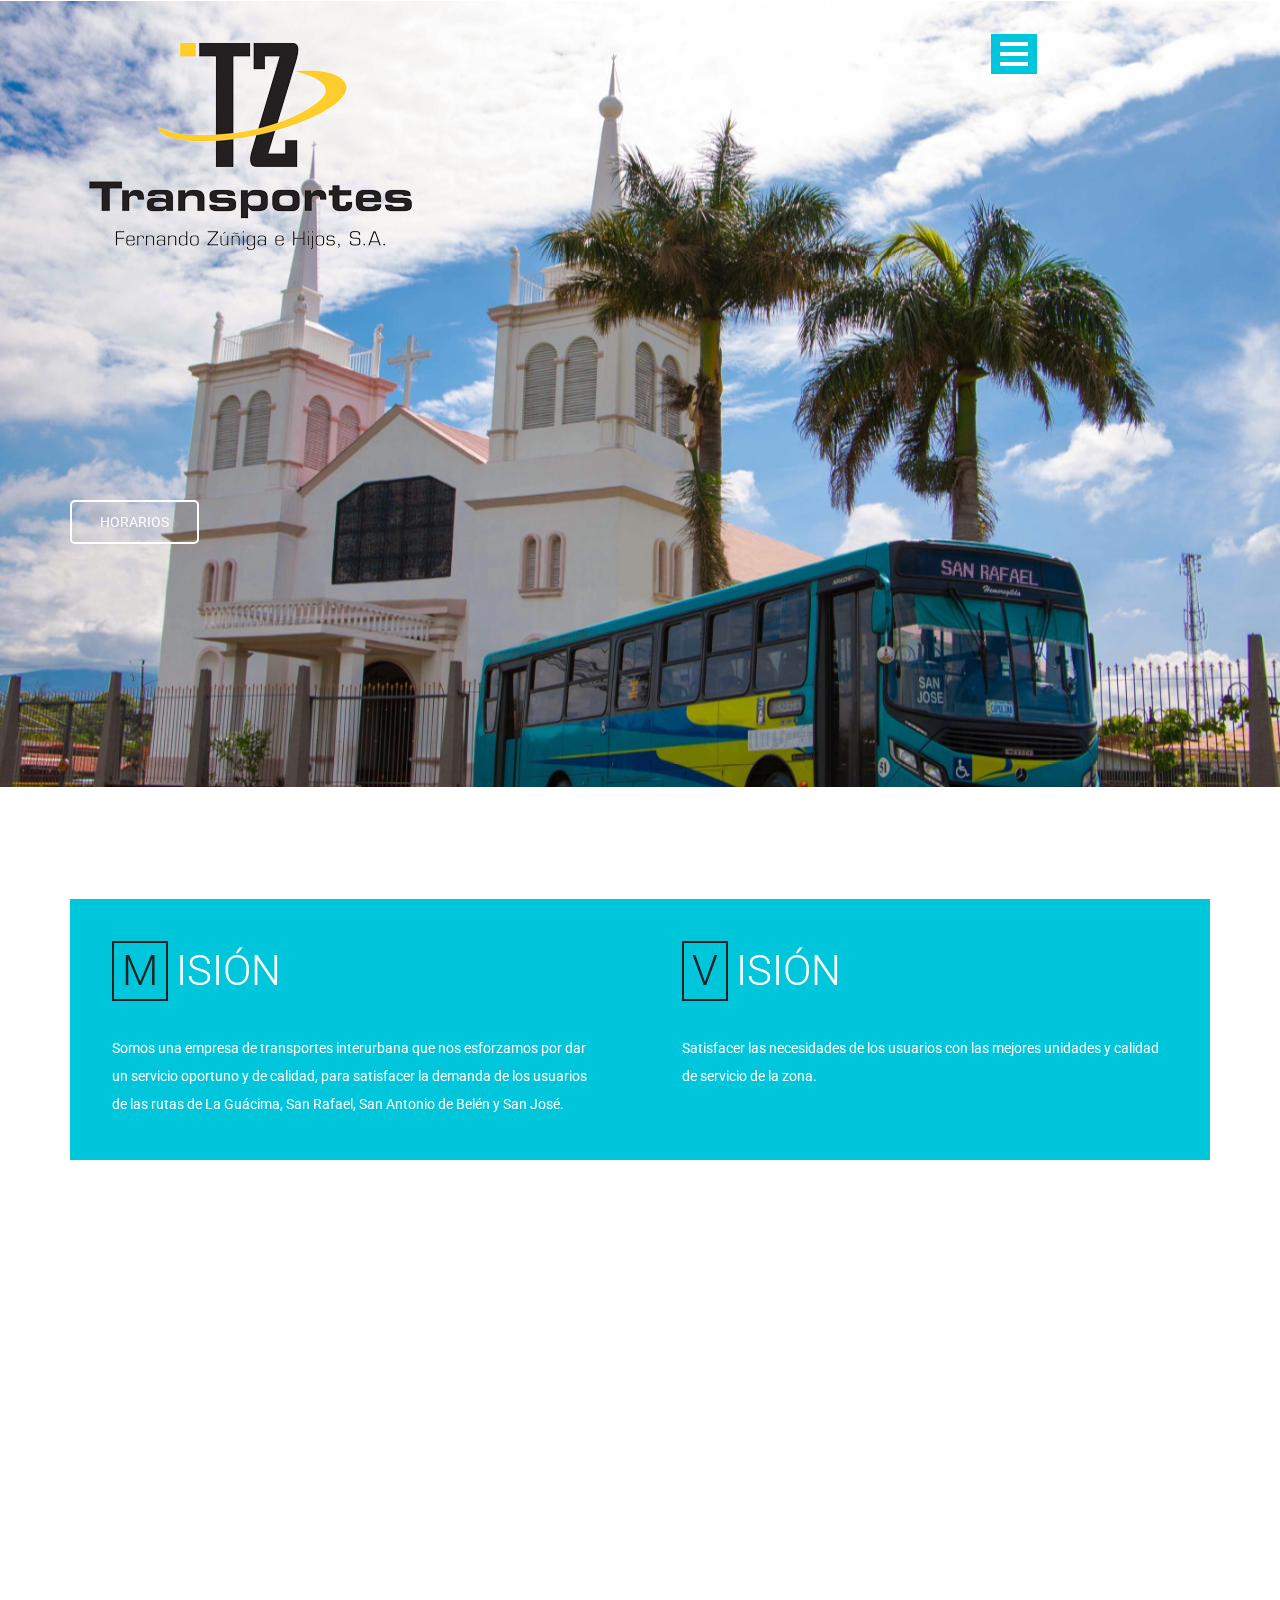
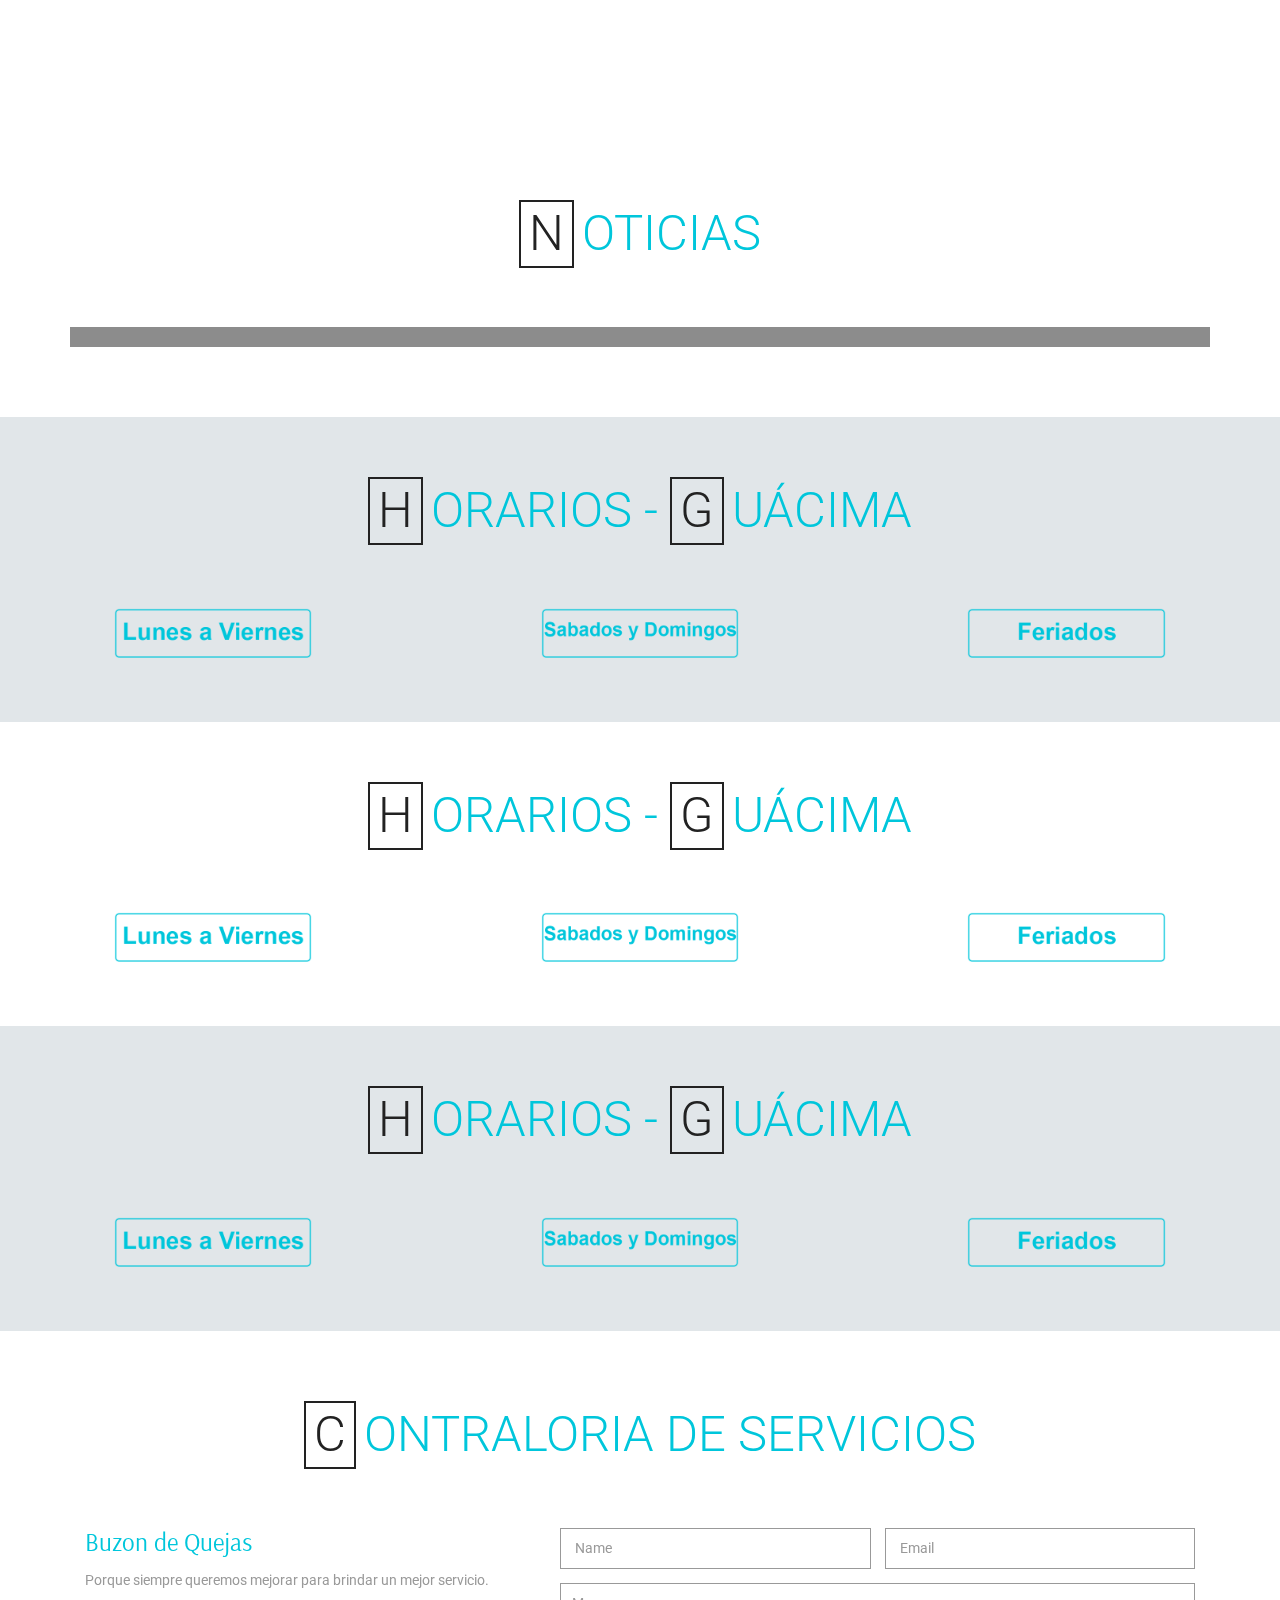
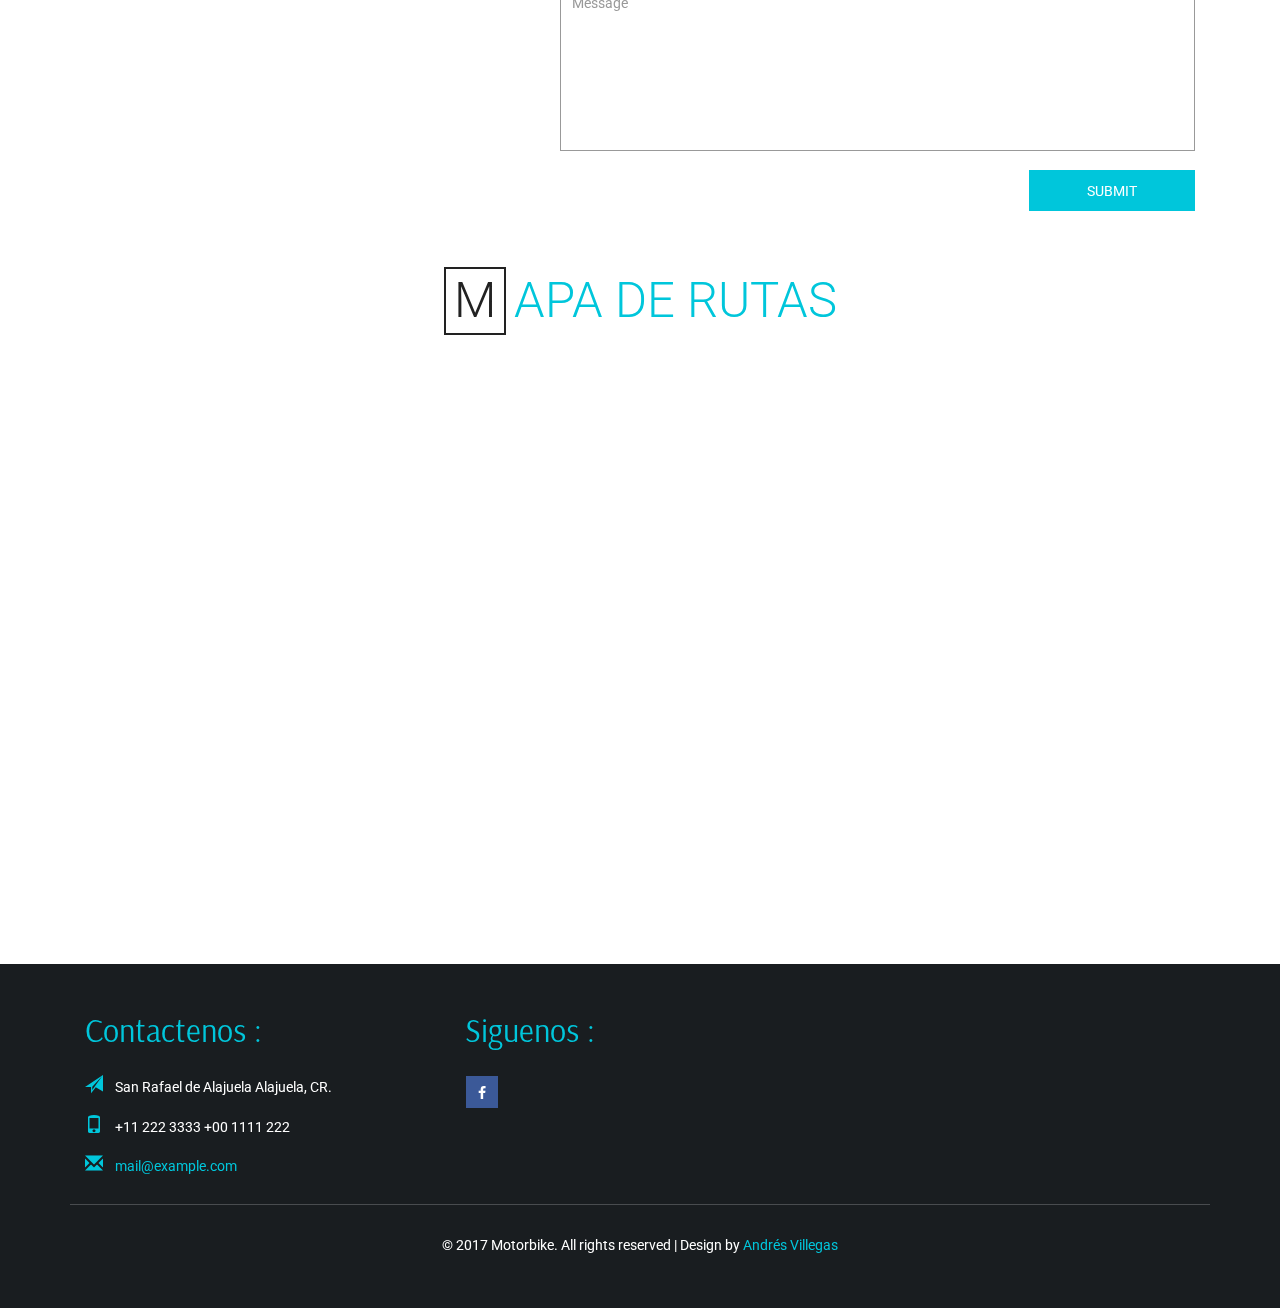
==== commit 58198f44: "Google map updated" ====
--- a/index.html
+++ b/index.html
@@ -24,9 +24,6 @@
 	<!-- font-awesome icons -->
 	<link rel="stylesheet" href="css/lightbox.css">
 	<!--//Custom Theme files-->
-	<!-- Custom template -->
-	<link rel="stylesheet" href="css/custom.css">
-	<!--//Custom template -->
 	<!-- js -->
 	<script src="js/jquery-2.2.3.min.js"></script>
 	<!-- //js -->
@@ -34,6 +31,13 @@
 	<link href="//fonts.googleapis.com/css?family=Roboto:100,100i,300,300i,400,400i,500,500i,700,700i,900,900i" rel="stylesheet">
 	<link href="//fonts.googleapis.com/css?family=Arsenal:400,400i,700,700i" rel="stylesheet">
 	<!-- //web-fonts -->
+
+	<!-- Custom template -->
+	<link rel="stylesheet" href="css/custom.css">
+	<script src="js/routes.js" defer></script>
+	<script src="js/gmap.js" defer></script>
+	<script defer src="https://maps.googleapis.com/maps/api/js?key=AIzaSyDRcTutjD_rFITL-wL5uLxHUDd972FbP1Y&callback=initMap"></script>
+	<!--//Custom template -->
 </head>
 
 <body>
@@ -422,9 +426,17 @@
 				</div>
 				<div class="clearfix"> </div>
 			</div>
+
+
+			<!-- Map -->
 			<div class="w3-agilemap">
-				<iframe src="https://www.google.com/maps/embed?pb=!1m18!1m12!1m3!1d3023.9503398796587!2d-73.9940307!3d40.719109700000004!2m3!1f0!2f0!3f0!3m2!1i1024!2i768!4f13.1!3m3!1m2!1s0x89c25a27e2f24131%3A0x64ffc98d24069f02!2sCANADA!5e0!3m2!1sen!2sin!4v1441710758555"></iframe>
-			</div>
+				<h3 class="agileits-title w3title2">
+					<span>M</span>apa de Rutas
+				</h3>
+				<div id="map"></div>
+			</div>
+
+
 		</div>
 	</div>
 	<!-- //contact -->
@@ -511,7 +523,7 @@
 			};
 			*/
 
-			$().UItoTop({ easingType: 'easeOutQuart' });
+			// $().UItoTop({ easingType: 'easeOutQuart' });
 
 		});
 	</script>
--- a/css/custom.css
+++ b/css/custom.css
@@ -1,20 +1,25 @@
-
 /* Gallery */
 .gallery {
-    padding: 60px 0px;
+  padding: 60px 0px;
 }
 .block-center {
-    margin: 0 auto;
+  margin: 0 auto;
 }
 .b-link-stripe .b-wrapper.b-wrapper-center {
-    left: 25%;
-    height: 90%;
-    top: 3px;
-    border-radius: 5px;
+  left: 25%;
+  height: 90%;
+  top: 3px;
+  border-radius: 5px;
 }
 .b-from-left {
-    top: 17%;
+  top: 17%;
 }
 .gallery-theme-white {
-    background-color: white;
-}+  background-color: white;
+}
+
+/* Map */
+#map {
+  height: 500px;
+  width: 100%;
+}
